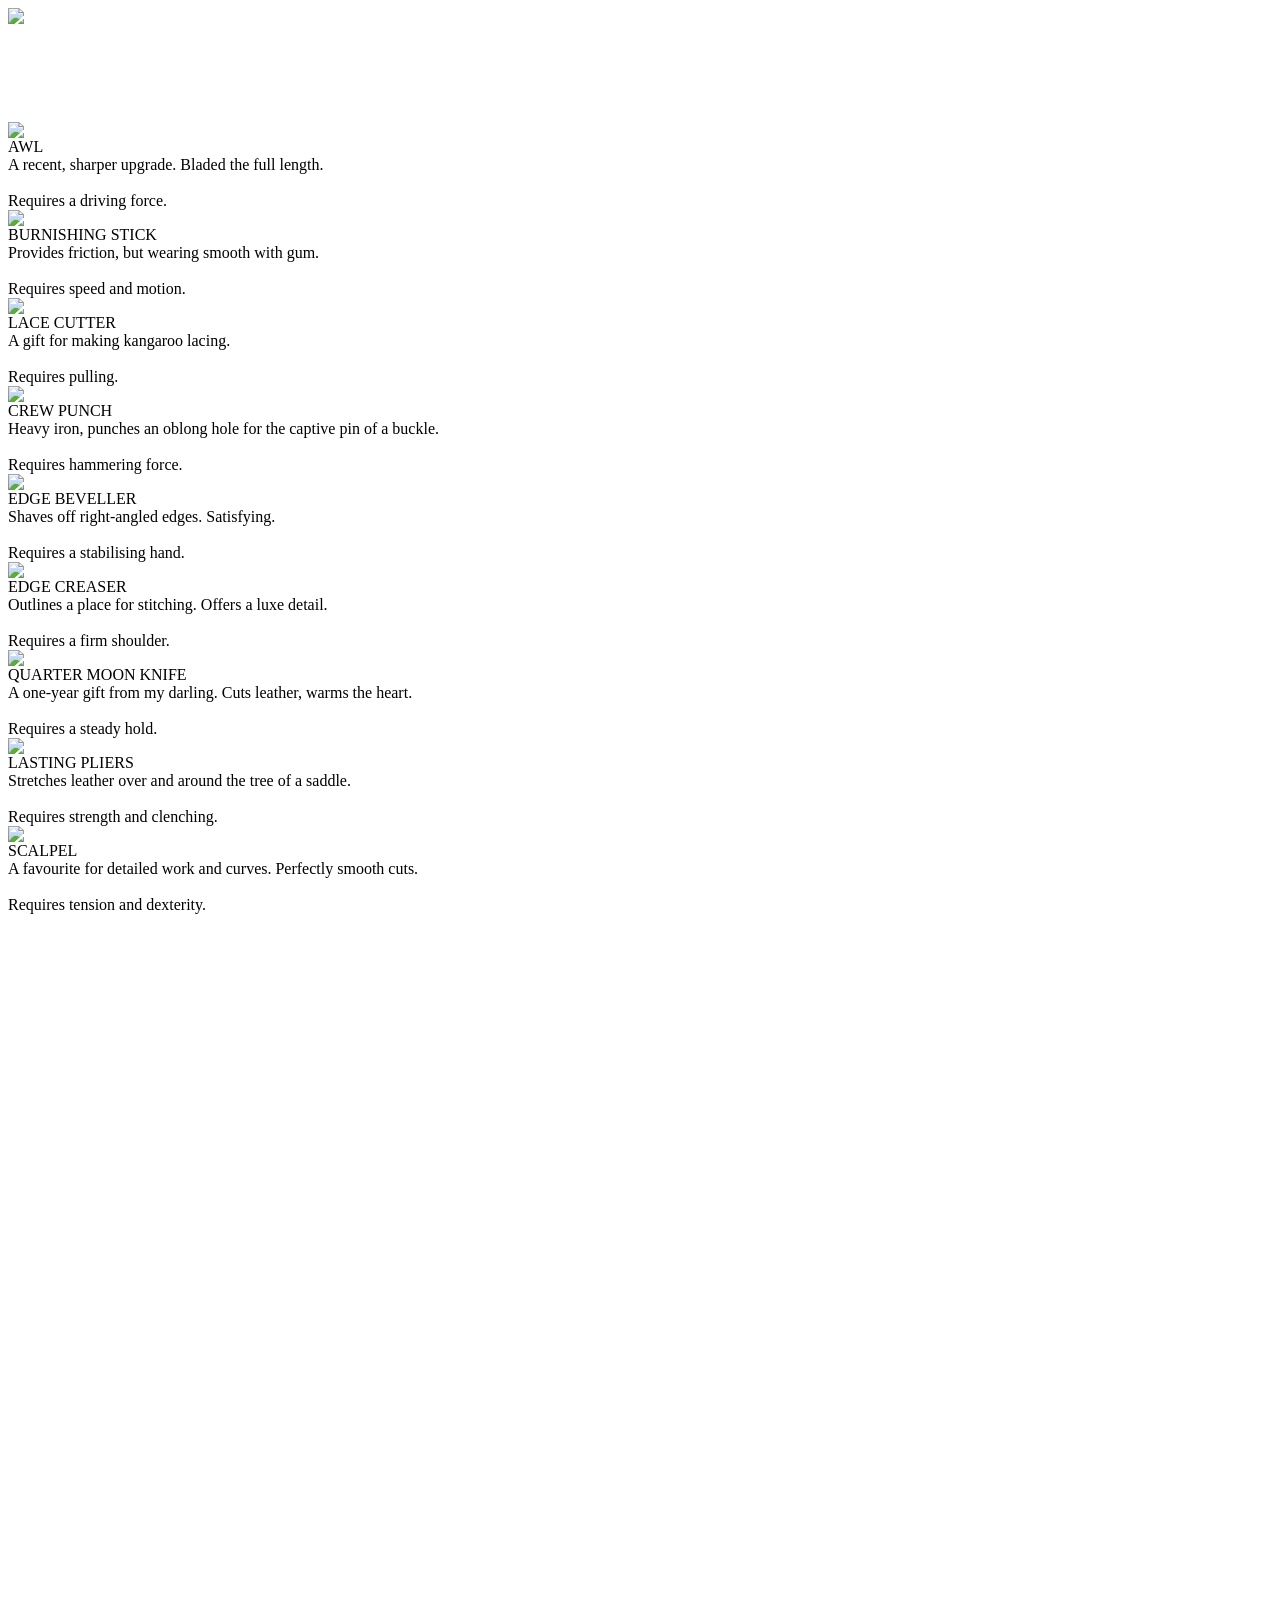
==== bodymaking.html @ 2d68b88a "Add initial bodymaking.html with layout and styles" ====
<!DOCTYPE html>
<html>
  <head>
    <meta charset="UTF-8">
    <meta name="viewport" content="width=device-width, initial-scale=1.0">
    <title>BodyMaking</title>
    <link href="/style-b.css" rel="stylesheet" type="text/css" media="all">
  <style>
  #FixedBG {
    z-index: -1;
    position: fixed;
    top: 0;
    left: 0;
    height: 100vh;
    width: 100%;
    background-image: url('/BodyMaking/wireBG.webp');
    background-size: cover;
    background-attachment: fixed;
    background-repeat: no-repeat;
    background-color: white;
  }
   img {
  max-width: 100%;
  display: block;
  }
  @media screen and (max-width: 900px) {
   #FixedBG {
    background-position: center top;
    background-attachment: scroll;
  }
  }
  
  </style>
  </head>
  <body style="font-family = Courier">
  <script src="/BodyMaking.js"></script>
  <div id="FixedBG">
  </div>
  <!--testing-->
  
  <div id="container" style="margin-bottom: 2.5%">
  <div id="navigation" style="color: white; text-align: center;">
  <img src="/UFiles/BrioBlue4.png" style="margin: auto;">
  <div id="container">
  <!--<button type="button" onclick="EZ()" style="font-size: inherit; font-family: inherit">Toggle Font</button><br>-->
  <h1><em>BODY-MAKING</em></h1>
  A leatherworking project.
  </div>
  </div>
  <div id="folio">
    <div id="column" class="bios" tabindex="-1">
      <img src="/BodyMaking/awl.webp" style="width: 100%;">
      <div class="centered">
      AWL<br>
      A recent, sharper upgrade. Bladed the full length.<br><br>
      Requires a driving force.
      </div>
    </div>
    
    <div id="column" class="bios" tabindex="-1">
      <img src="/BodyMaking/burnish.webp" onclick="Captions()">
      <div class="centered">
      BURNISHING STICK<br>
      Provides friction, but wearing smooth with gum.<br><br>
      Requires speed and motion.
      </div>
    </div>
  
    <div id="column" class="bios" tabindex="-1">
      <img src="/BodyMaking/cord.webp">
      <div class="centered">
      LACE CUTTER<br>
      A gift for making kangaroo lacing.<br><br>
      Requires pulling.
      </div>
    </div>
    
   <div id="column" class="bios" tabindex="-1">
      <img src="/BodyMaking/crewpunch.webp">
      <div class="centered">
      CREW PUNCH<br>
      Heavy iron, punches an oblong hole for the captive pin of a buckle.<br><br>
      Requires hammering force.
      </div>
    </div>
    
    <div id="column" class="bios" tabindex="-1">
      <img src="/BodyMaking/edgebevel.webp">
      <div class="centered">
      EDGE BEVELLER<br>
      Shaves off right-angled edges. Satisfying.<br><br>
      Requires a stabilising hand.
      </div>
    </div>
  
    <div id="column" class="bios" tabindex="-1">
      <img src="/BodyMaking/edgecrease.webp">
      <div class="centered">
      EDGE CREASER<br>
      Outlines a place for stitching. Offers a luxe detail.<br><br>
      Requires a firm shoulder.
      </div>
    </div>
    
    <div id="column" class="bios" tabindex="-1">
      <img src="/BodyMaking/quartermoon.webp">
      <div class="centered">
      QUARTER MOON KNIFE<br>
      A one-year gift from my darling. Cuts leather, warms the heart.<br><br>
      Requires a steady hold.
      </div>
    </div>
    
    <div id="column" class="bios" tabindex="-1">
      <img src="/BodyMaking/lastingpliers.webp">
      <div class="centered">
      LASTING PLIERS<br>
      Stretches leather over and around the tree of a saddle.<br><br>
      Requires strength and clenching.
      </div>
    </div>
  
    <div id="column" class="bios" tabindex="-1">
      <img src="/BodyMaking/scalpel.webp">
      <div class="centered">
      SCALPEL<br>
      A favourite for detailed work and curves. Perfectly smooth cuts.<br><br>
      Requires tension and dexterity.
      </div>
    </div>
    
    <div id ="container" style="position: relative; padding-top: 56%; margin-top: 2.5%; margin-left:2.4%; margin-right:2.5%; width: 95%;">
      <iframe style="position: absolute; top: 0; left: 0; width:100%; height:100%;" src="https://www.youtube-nocookie.com/embed/0UoJZkpWWR4?si=6vH4tA0BFYsLvDVn" title="YouTube video player" frameborder="0" allow="accelerometer; autoplay; clipboard-write; encrypted-media; gyroscope; picture-in-picture; web-share" referrerpolicy="strict-origin-when-cross-origin" allowfullscreen></iframe>
    </div> 
    
    <!--
    <div id="column" tabindex="-1">
      <img src="/BodyMaking/Ultra1.webp">
    </div>
    
    <div id="column" tabindex="-1">
      <img src="/BodyMaking/Ultra2.webp">
    </div>
    
    <div id="column" tabindex="-1">
      <img src="/BodyMaking/Ultra3.webp">
    </div>
    
    <div id="column" tabindex="-1">
      <img src="/BodyMaking/Ultra4.webp">
    </div>
    
    <div id="column" tabindex="-1">
      <img src="/BodyMaking/Ultra5.webp">
    </div>
    
    <div id="column" tabindex="-1">
      <img src="/BodyMaking/Ultra6.webp">
    </div>
    
    <div id="column" tabindex="-1">
      <img src="/BodyMaking/Ultra7.webp">
    </div>
    
    <div id="column" tabindex="-1">
      <img src="/BodyMaking/Ultra8.webp">
    </div>
    
    <div id="column" tabindex="-1">
      <img src="/BodyMaking/Ultra9.webp">
    </div>-->
    
  </div>
  
    
    
  </div>
  <br>
  
  
  </body>
</html>
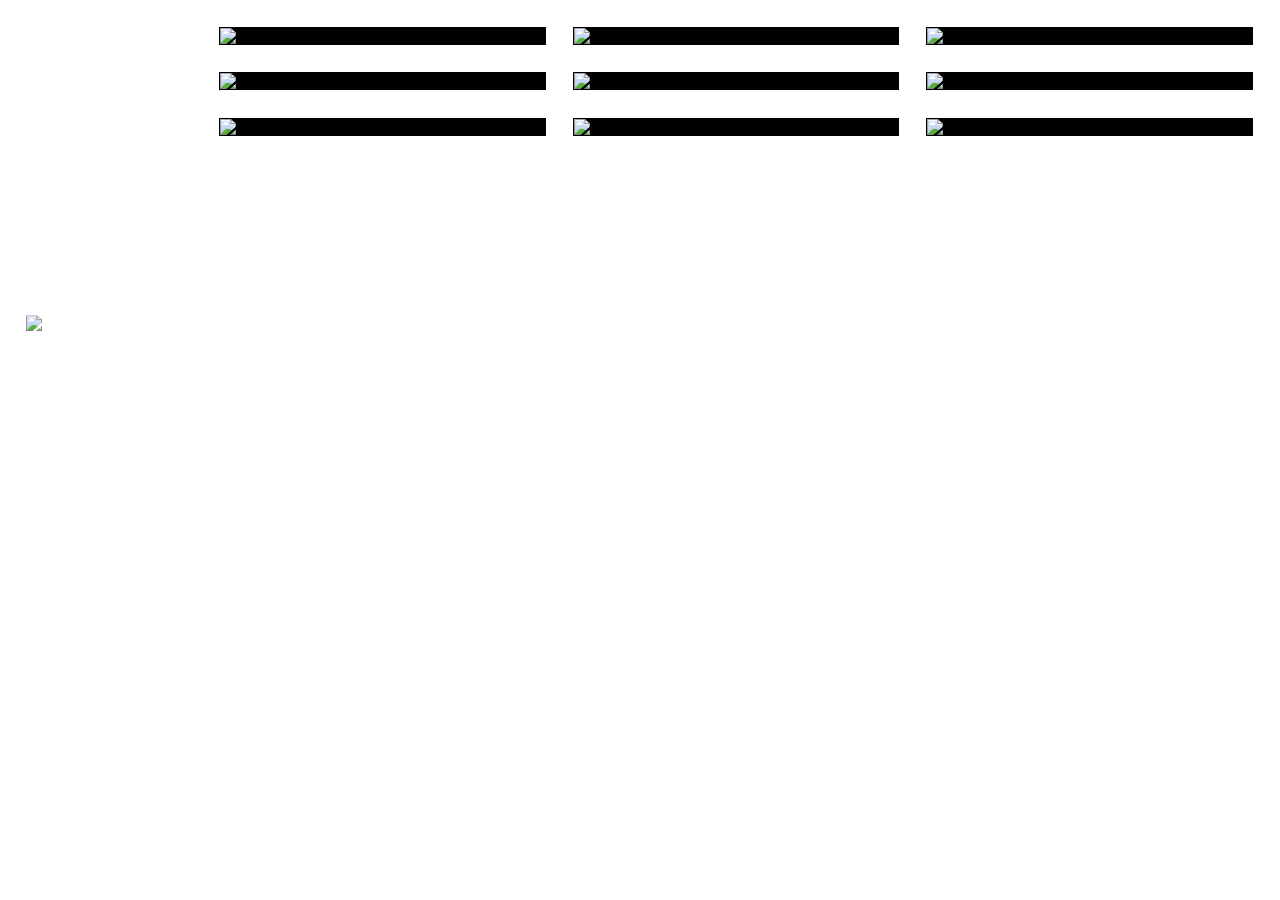
==== commit a754ef3c: "Update bodymaking.html" ====
--- a/bodymaking.html
+++ b/bodymaking.html
@@ -4,7 +4,7 @@
     <meta charset="UTF-8">
     <meta name="viewport" content="width=device-width, initial-scale=1.0">
     <title>BodyMaking</title>
-    <link href="/style-b.css" rel="stylesheet" type="text/css" media="all">
+    <link href="/style.css" rel="stylesheet" type="text/css" media="all">
   <style>
   #FixedBG {
     z-index: -1;
--- a/style.css
+++ b/style.css
@@ -0,0 +1,149 @@
+/* Style sheet for BrioSatellite. */
+
+a {
+  color: red;
+}
+
+a:hover {
+  color: blue;
+}
+
+h1 {
+  font-size: 24;
+  font-weight: normal;
+}
+
+body {
+  color: black;
+  font-family: Courier;
+  font-size: 14px;
+  text-align: left;
+  line-height: 1.5;
+  letter-spacing: 0.5px;
+  width: 100%;
+  max-width: 1600px;
+  margin-left: auto;
+  margin-right: auto;
+  margin-top: 0;
+}
+body img {
+  display: block;
+}
+
+button {
+  font-family: arial;
+  background-color: cyan;
+  border-radius: 4px;
+  border: 2px solid black;
+}
+
+button:hover {
+  background-color: white;
+  color: red;
+  cursor: pointer;
+}
+
+#navigation {
+  float: left;
+  box-sizing: border-box;
+  width: 13%;
+  margin-left: 2%;
+  position: sticky;
+  top: 45%;
+  transform: translate(0, -50%);
+}
+
+#container {
+  float: left;
+  width: 100%;
+}
+
+#folio {
+  float: left;
+  width: 85%;
+}
+
+#column {
+  box-sizing: border-box;
+  background-color: black;
+  font-size: 14px;
+  text-align: center;
+  color: transparent;
+  float: left;
+  margin-left: 2.5%;
+  margin-top: 2.5%;
+  width: 30%;
+  position: relative;
+}
+
+#column img {
+  border: 1px solid black;
+  box-sizing: border-box;
+}
+
+#column:hover, #column:focus {
+  color: white;
+  transition: .5s ease;
+}
+
+.bios:hover img {
+  opacity: 0.5;
+  transition: .5s ease;
+  background-color: #000000;
+}
+
+.bios:focus img {
+  opacity: 0.5;
+  transition: .5s ease;
+  background-color: #000000;
+}
+
+#caption {
+  border: 1px solid black;
+  background-color: white;
+  padding: 1%;
+  margin-top: 2%;
+}
+
+.centered {
+  position: absolute;
+  top: 50%;
+  left: 50%;
+  transform: translate(-50%, -50%);
+  width: 60%;
+}
+
+@media screen and (max-width: 900px) {
+  
+  #body {
+    font-family: arial;
+  }
+  
+  #folio {
+    width: 100%;
+  }
+  
+  #column {
+    width: 44%;
+    margin-left: 4%;
+    margin-top: 4%;
+  }
+  
+  #navigation {
+    width: 92%;
+    margin-top: 0;
+    position: static;
+    padding: 0;
+    margin-left: 4%;
+    margin-right: 4%;
+  }
+  
+  #FixedBG {
+    background-position: center top;
+  }
+
+.centered {
+  width: 96%;
+}
+  
+  
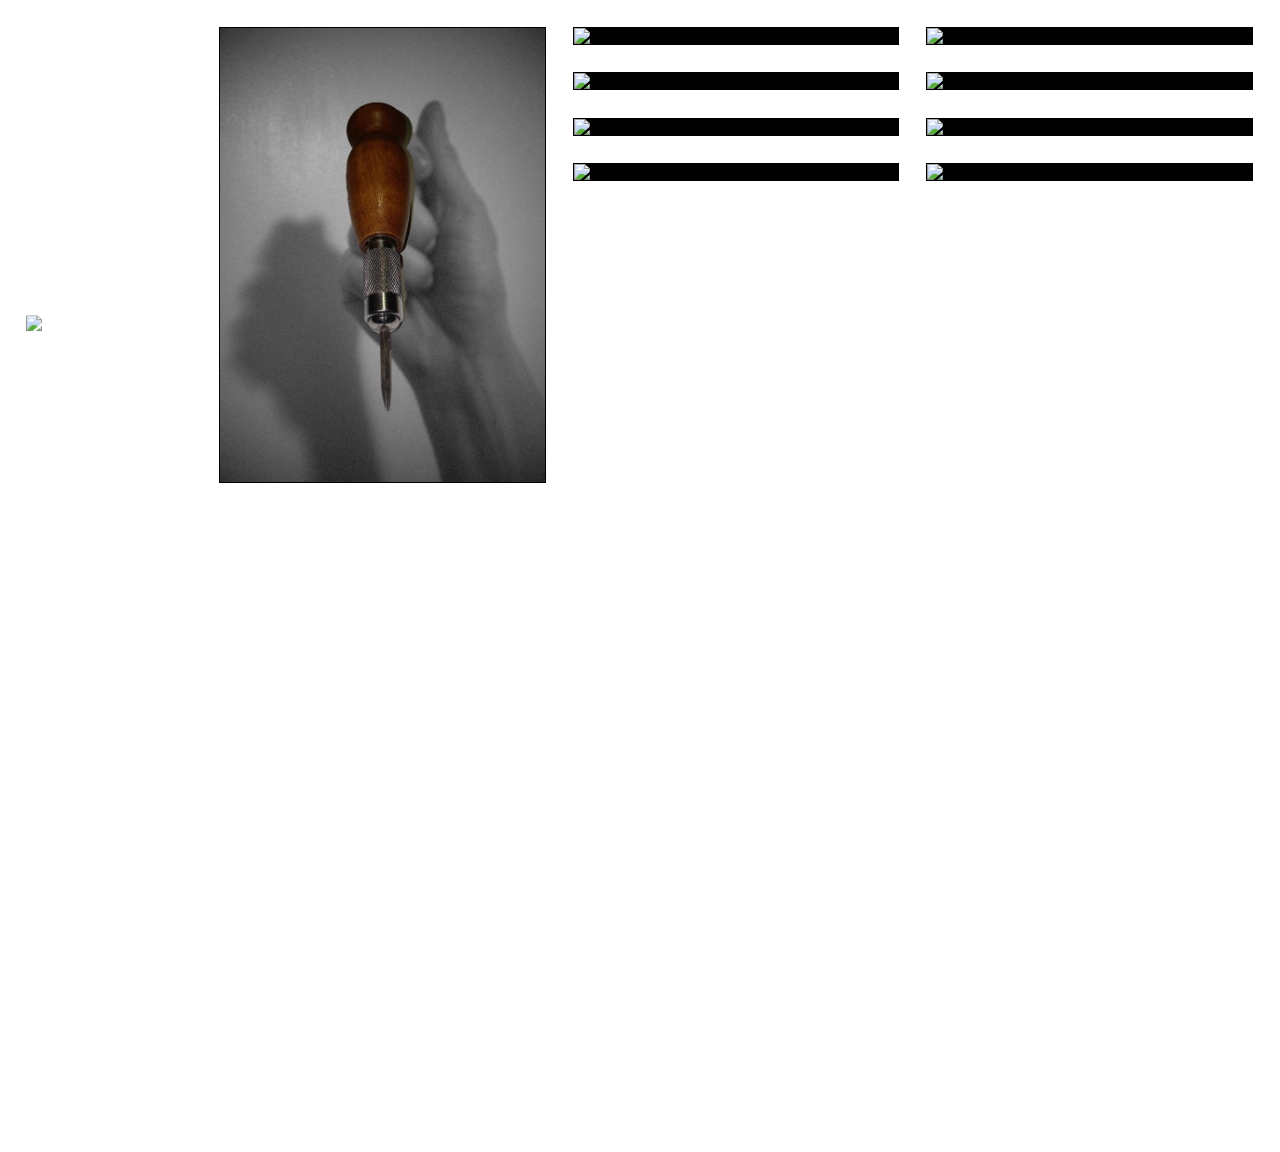
==== commit a850c916: "Update bodymaking.html" ====
--- a/bodymaking.html
+++ b/bodymaking.html
@@ -49,7 +49,7 @@
   </div>
   <div id="folio">
     <div id="column" class="bios" tabindex="-1">
-      <img src="/BodyMaking/awl.webp" style="width: 100%;">
+      <img src="/assets/awl.webp" style="width: 100%;">
       <div class="centered">
       AWL<br>
       A recent, sharper upgrade. Bladed the full length.<br><br>
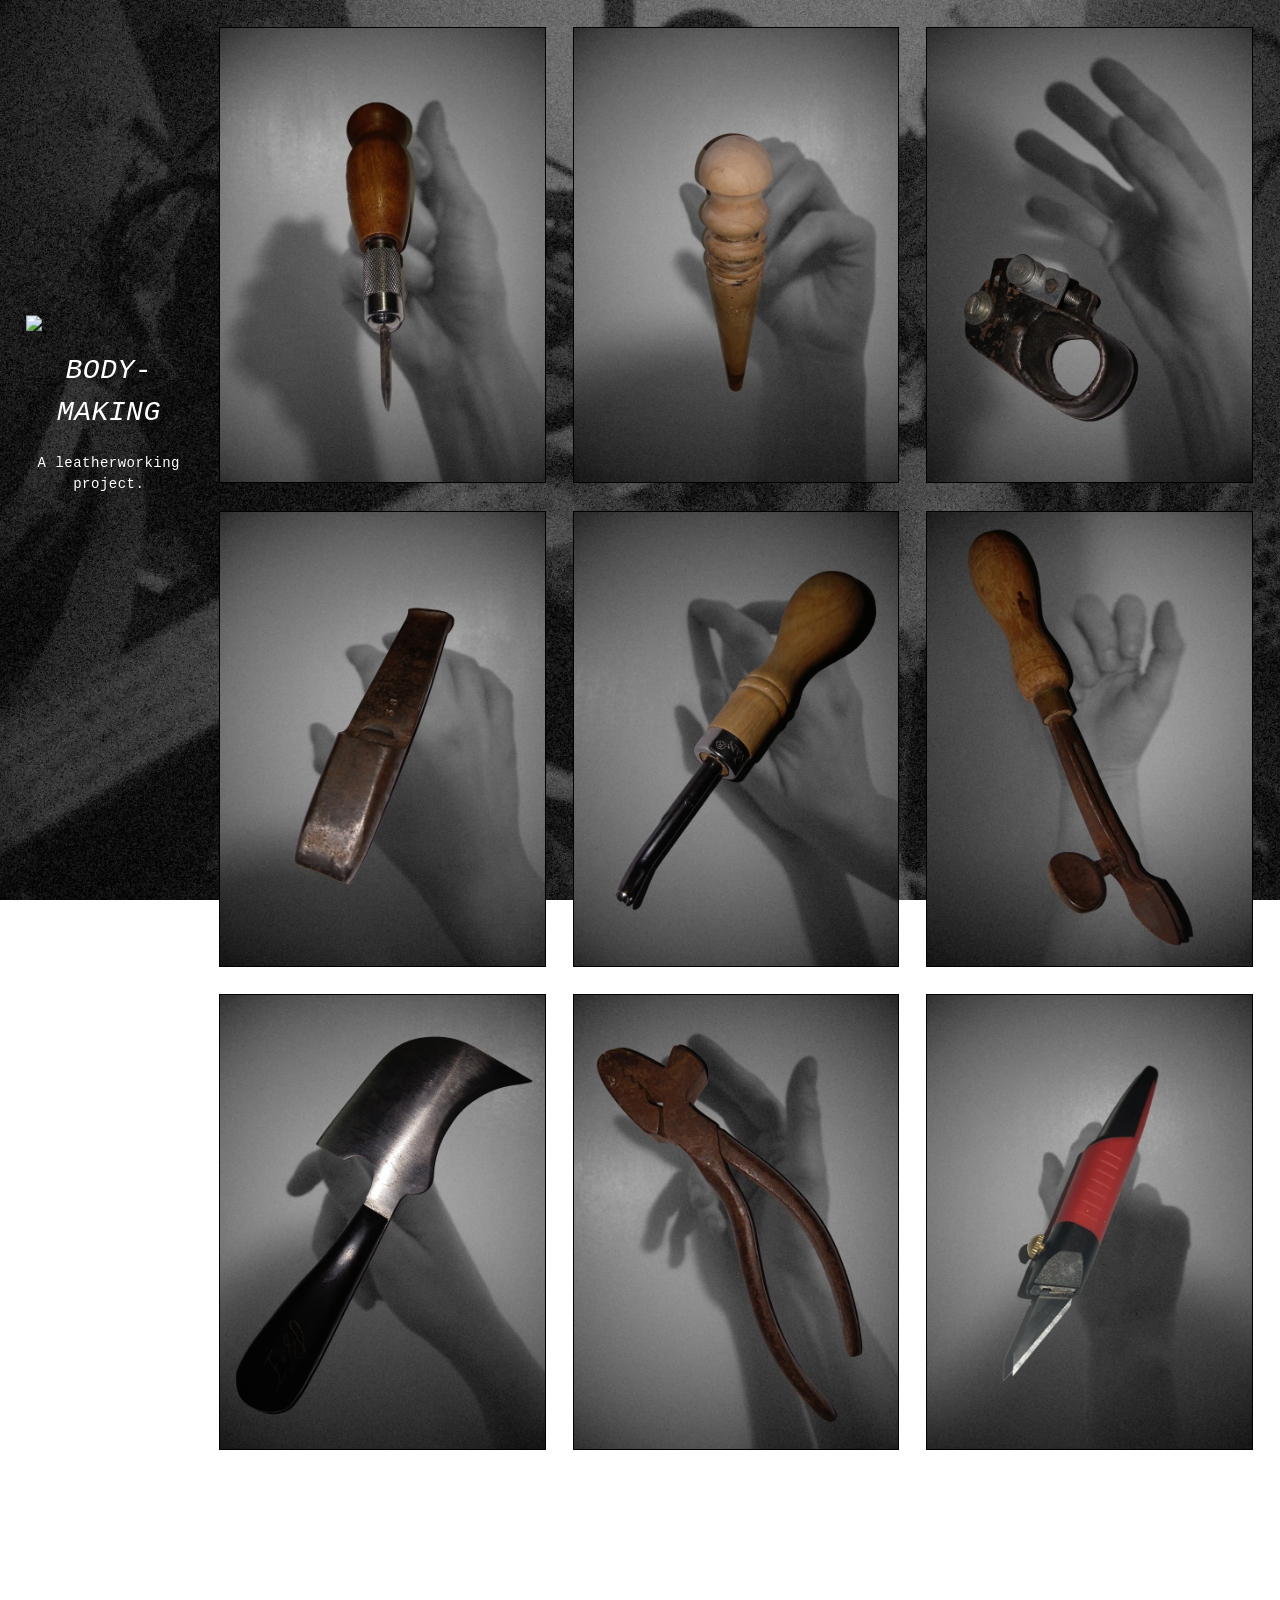
==== commit e50336a7: "Update bodymaking.html" ====
--- a/bodymaking.html
+++ b/bodymaking.html
@@ -13,7 +13,7 @@
     left: 0;
     height: 100vh;
     width: 100%;
-    background-image: url('/BodyMaking/wireBG.webp');
+    background-image: url('assets/bodymaking/wireBG.webp');
     background-size: cover;
     background-attachment: fixed;
     background-repeat: no-repeat;
@@ -40,7 +40,7 @@
   
   <div id="container" style="margin-bottom: 2.5%">
   <div id="navigation" style="color: white; text-align: center;">
-  <img src="/UFiles/BrioBlue4.png" style="margin: auto;">
+  <img src="/assets/BrioBlue4.png" style="margin: auto;">
   <div id="container">
   <!--<button type="button" onclick="EZ()" style="font-size: inherit; font-family: inherit">Toggle Font</button><br>-->
   <h1><em>BODY-MAKING</em></h1>
@@ -49,7 +49,7 @@
   </div>
   <div id="folio">
     <div id="column" class="bios" tabindex="-1">
-      <img src="/assets/awl.webp" style="width: 100%;">
+      <img src="assets/bodymaking/awl.webp" style="width: 100%;">
       <div class="centered">
       AWL<br>
       A recent, sharper upgrade. Bladed the full length.<br><br>
@@ -58,7 +58,7 @@
     </div>
     
     <div id="column" class="bios" tabindex="-1">
-      <img src="/BodyMaking/burnish.webp" onclick="Captions()">
+      <img src="assets/bodymaking/burnish.webp" onclick="Captions()">
       <div class="centered">
       BURNISHING STICK<br>
       Provides friction, but wearing smooth with gum.<br><br>
@@ -67,7 +67,7 @@
     </div>
   
     <div id="column" class="bios" tabindex="-1">
-      <img src="/BodyMaking/cord.webp">
+      <img src="assets/bodymaking/cord.webp">
       <div class="centered">
       LACE CUTTER<br>
       A gift for making kangaroo lacing.<br><br>
@@ -76,7 +76,7 @@
     </div>
     
    <div id="column" class="bios" tabindex="-1">
-      <img src="/BodyMaking/crewpunch.webp">
+      <img src="assets/bodymaking/crewpunch.webp">
       <div class="centered">
       CREW PUNCH<br>
       Heavy iron, punches an oblong hole for the captive pin of a buckle.<br><br>
@@ -85,7 +85,7 @@
     </div>
     
     <div id="column" class="bios" tabindex="-1">
-      <img src="/BodyMaking/edgebevel.webp">
+      <img src="assets/bodymaking/edgebevel.webp">
       <div class="centered">
       EDGE BEVELLER<br>
       Shaves off right-angled edges. Satisfying.<br><br>
@@ -94,7 +94,7 @@
     </div>
   
     <div id="column" class="bios" tabindex="-1">
-      <img src="/BodyMaking/edgecrease.webp">
+      <img src="assets/bodymaking/edgecrease.webp">
       <div class="centered">
       EDGE CREASER<br>
       Outlines a place for stitching. Offers a luxe detail.<br><br>
@@ -103,7 +103,7 @@
     </div>
     
     <div id="column" class="bios" tabindex="-1">
-      <img src="/BodyMaking/quartermoon.webp">
+      <img src="assets/bodymaking/quartermoon.webp">
       <div class="centered">
       QUARTER MOON KNIFE<br>
       A one-year gift from my darling. Cuts leather, warms the heart.<br><br>
@@ -112,7 +112,7 @@
     </div>
     
     <div id="column" class="bios" tabindex="-1">
-      <img src="/BodyMaking/lastingpliers.webp">
+      <img src="assets/bodymaking/lastingpliers.webp">
       <div class="centered">
       LASTING PLIERS<br>
       Stretches leather over and around the tree of a saddle.<br><br>
@@ -121,7 +121,7 @@
     </div>
   
     <div id="column" class="bios" tabindex="-1">
-      <img src="/BodyMaking/scalpel.webp">
+      <img src="assets/bodymaking/scalpel.webp">
       <div class="centered">
       SCALPEL<br>
       A favourite for detailed work and curves. Perfectly smooth cuts.<br><br>
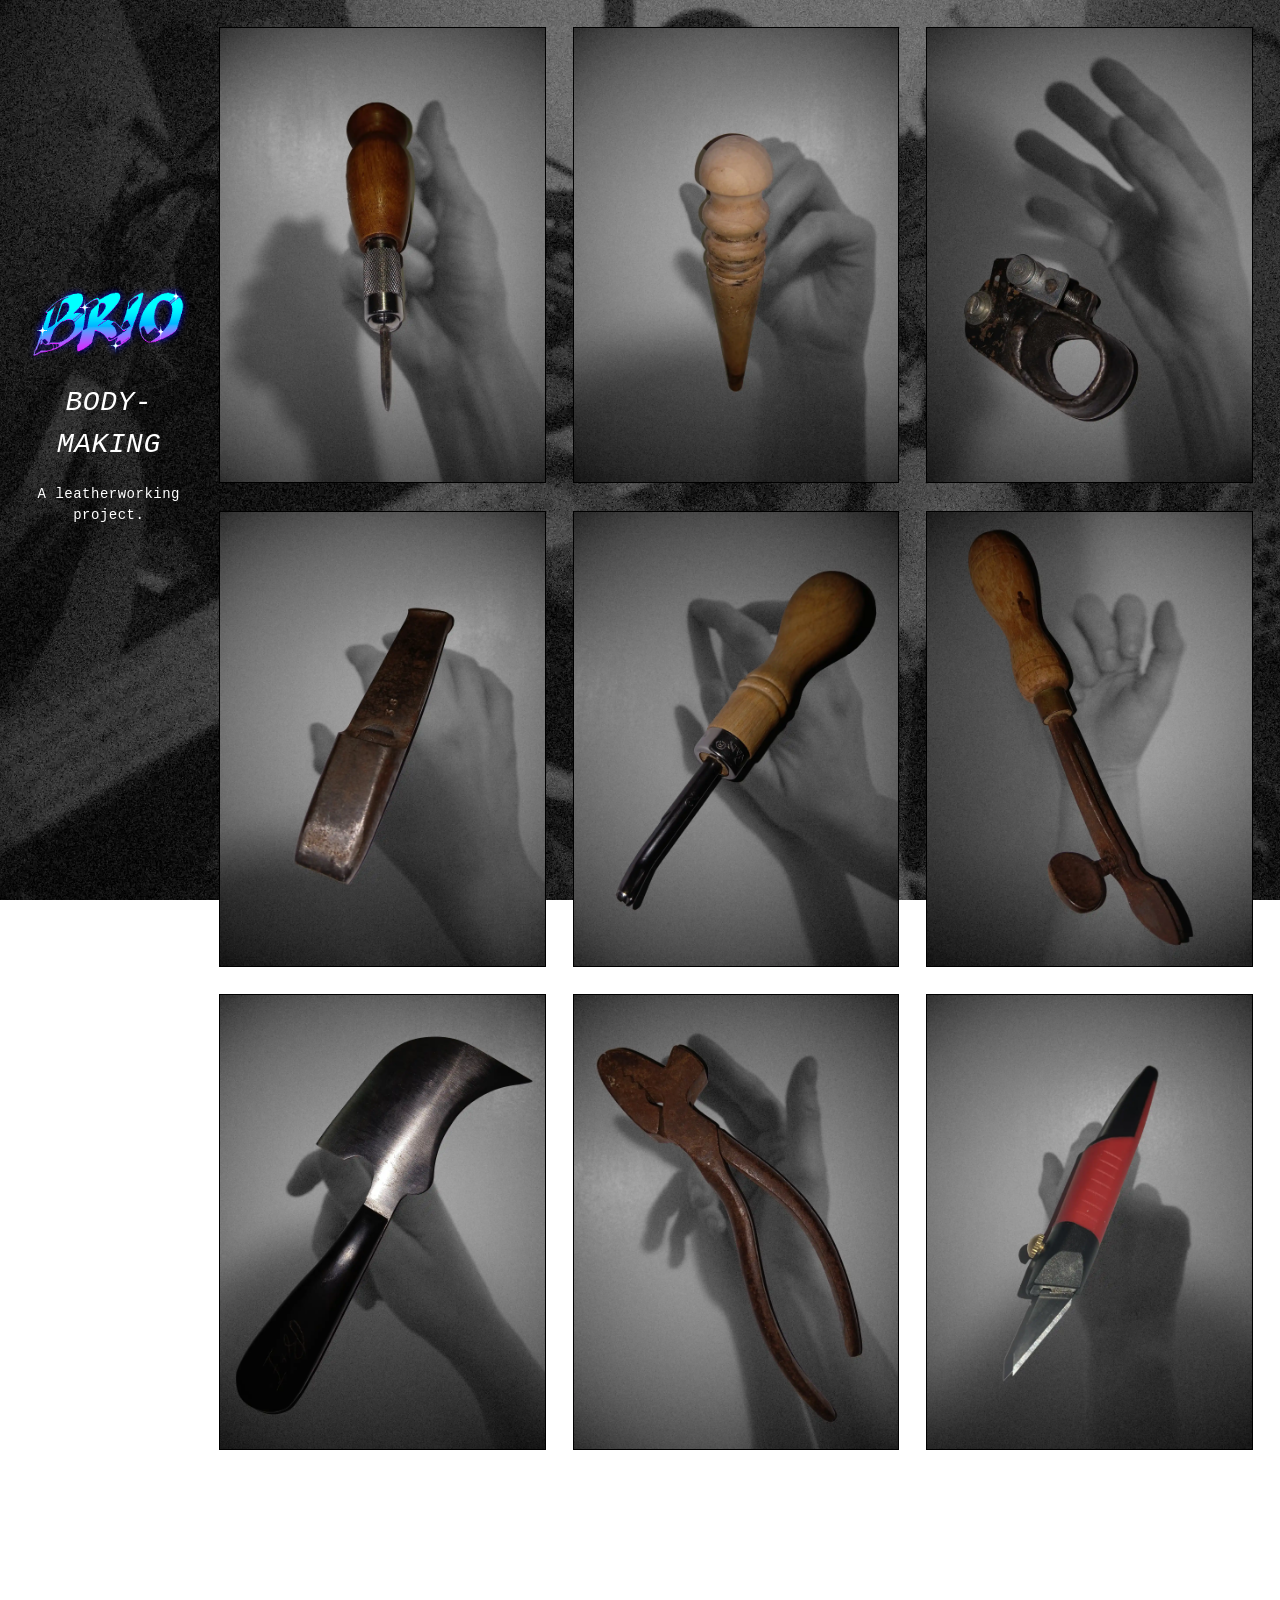
==== commit 5d58b69d: "Update bodymaking.html" ====
--- a/bodymaking.html
+++ b/bodymaking.html
@@ -40,7 +40,7 @@
   
   <div id="container" style="margin-bottom: 2.5%">
   <div id="navigation" style="color: white; text-align: center;">
-  <img src="/assets/BrioBlue4.png" style="margin: auto;">
+  <img src="assets/BrioBlue4.png" style="margin: auto;">
   <div id="container">
   <!--<button type="button" onclick="EZ()" style="font-size: inherit; font-family: inherit">Toggle Font</button><br>-->
   <h1><em>BODY-MAKING</em></h1>
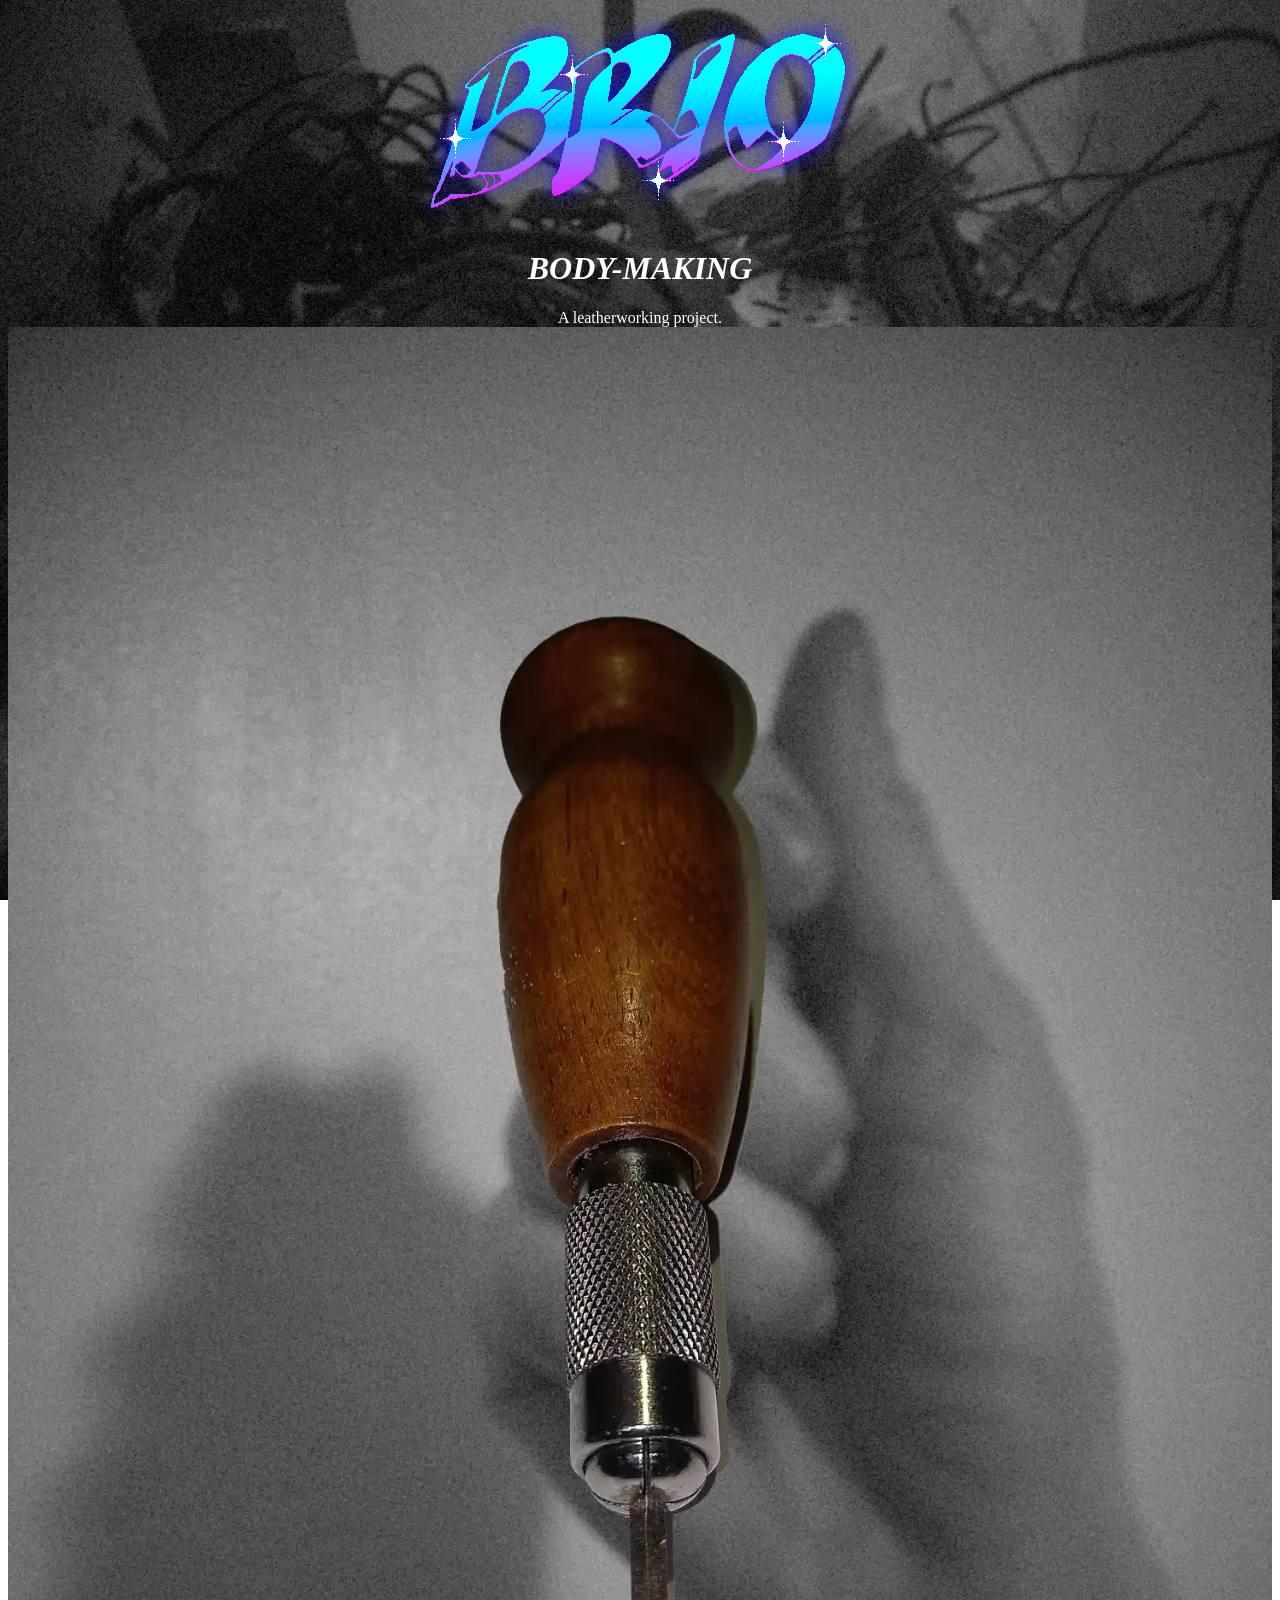
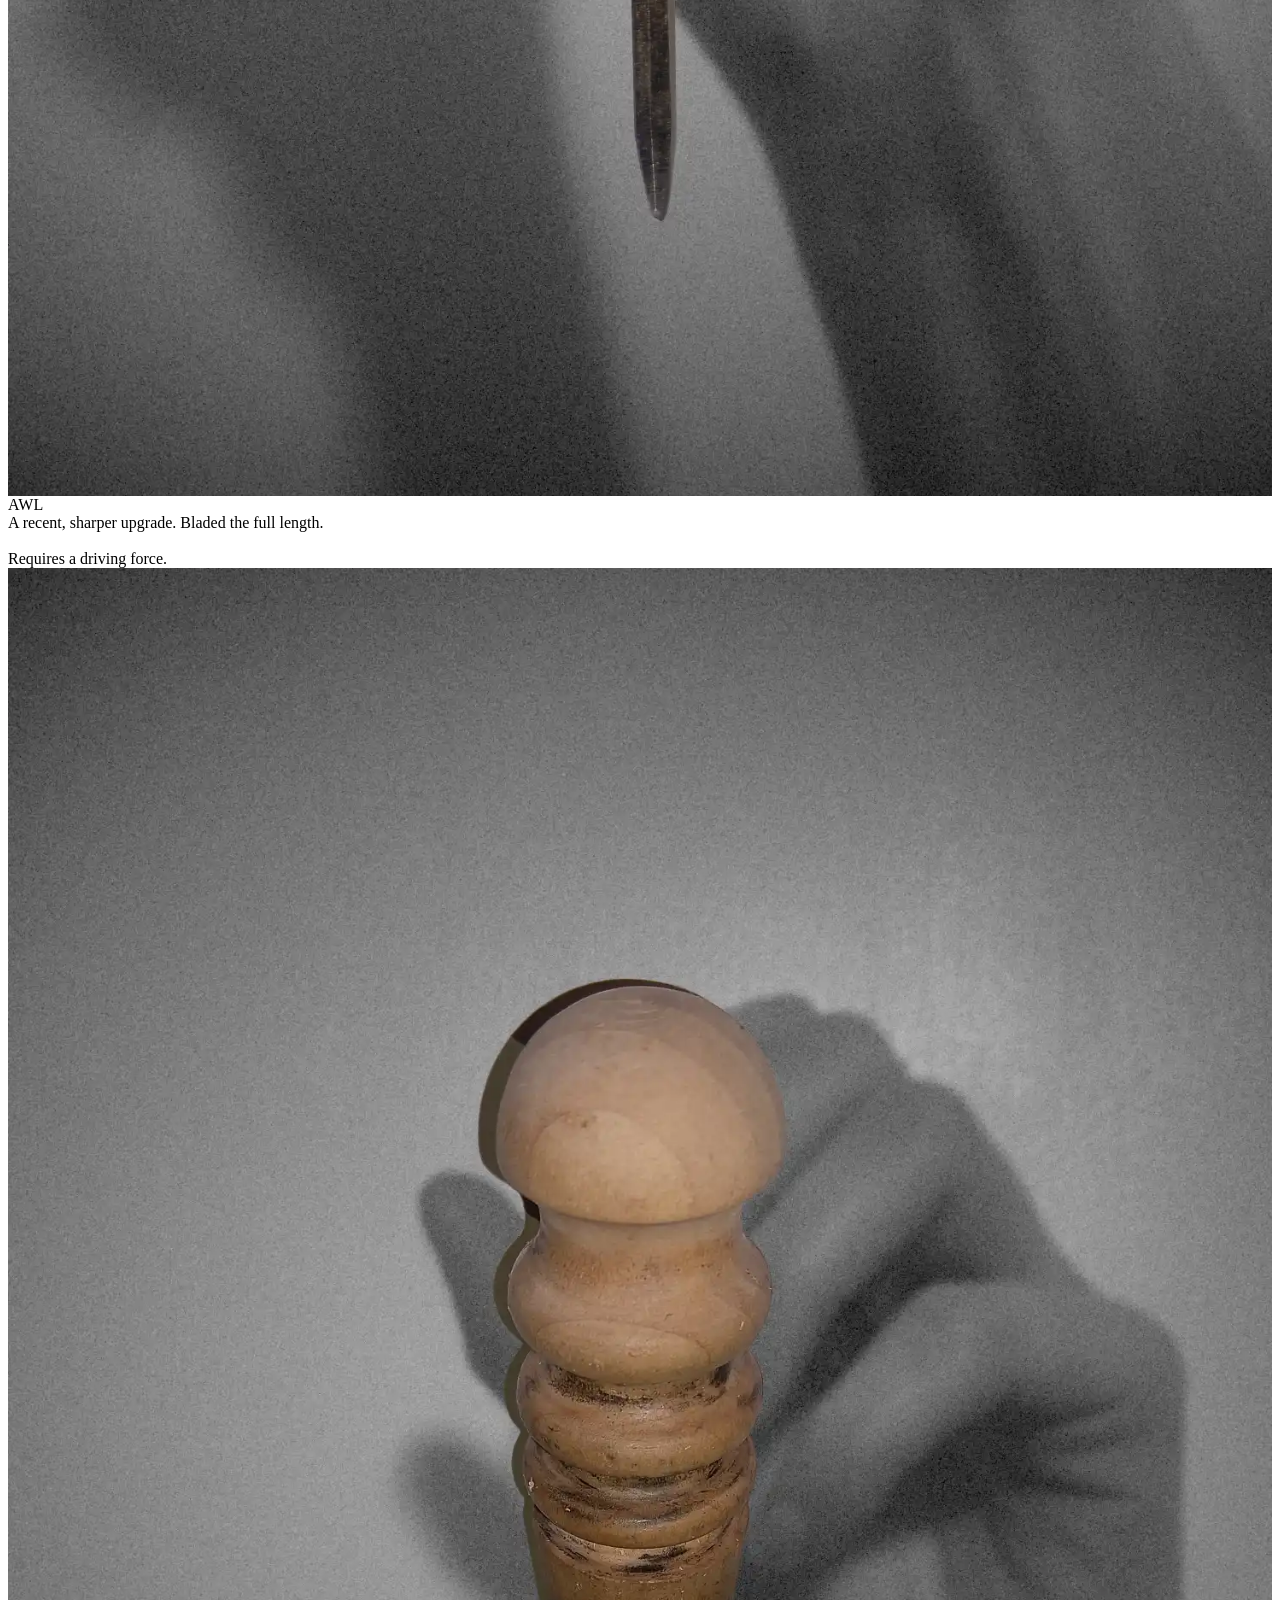
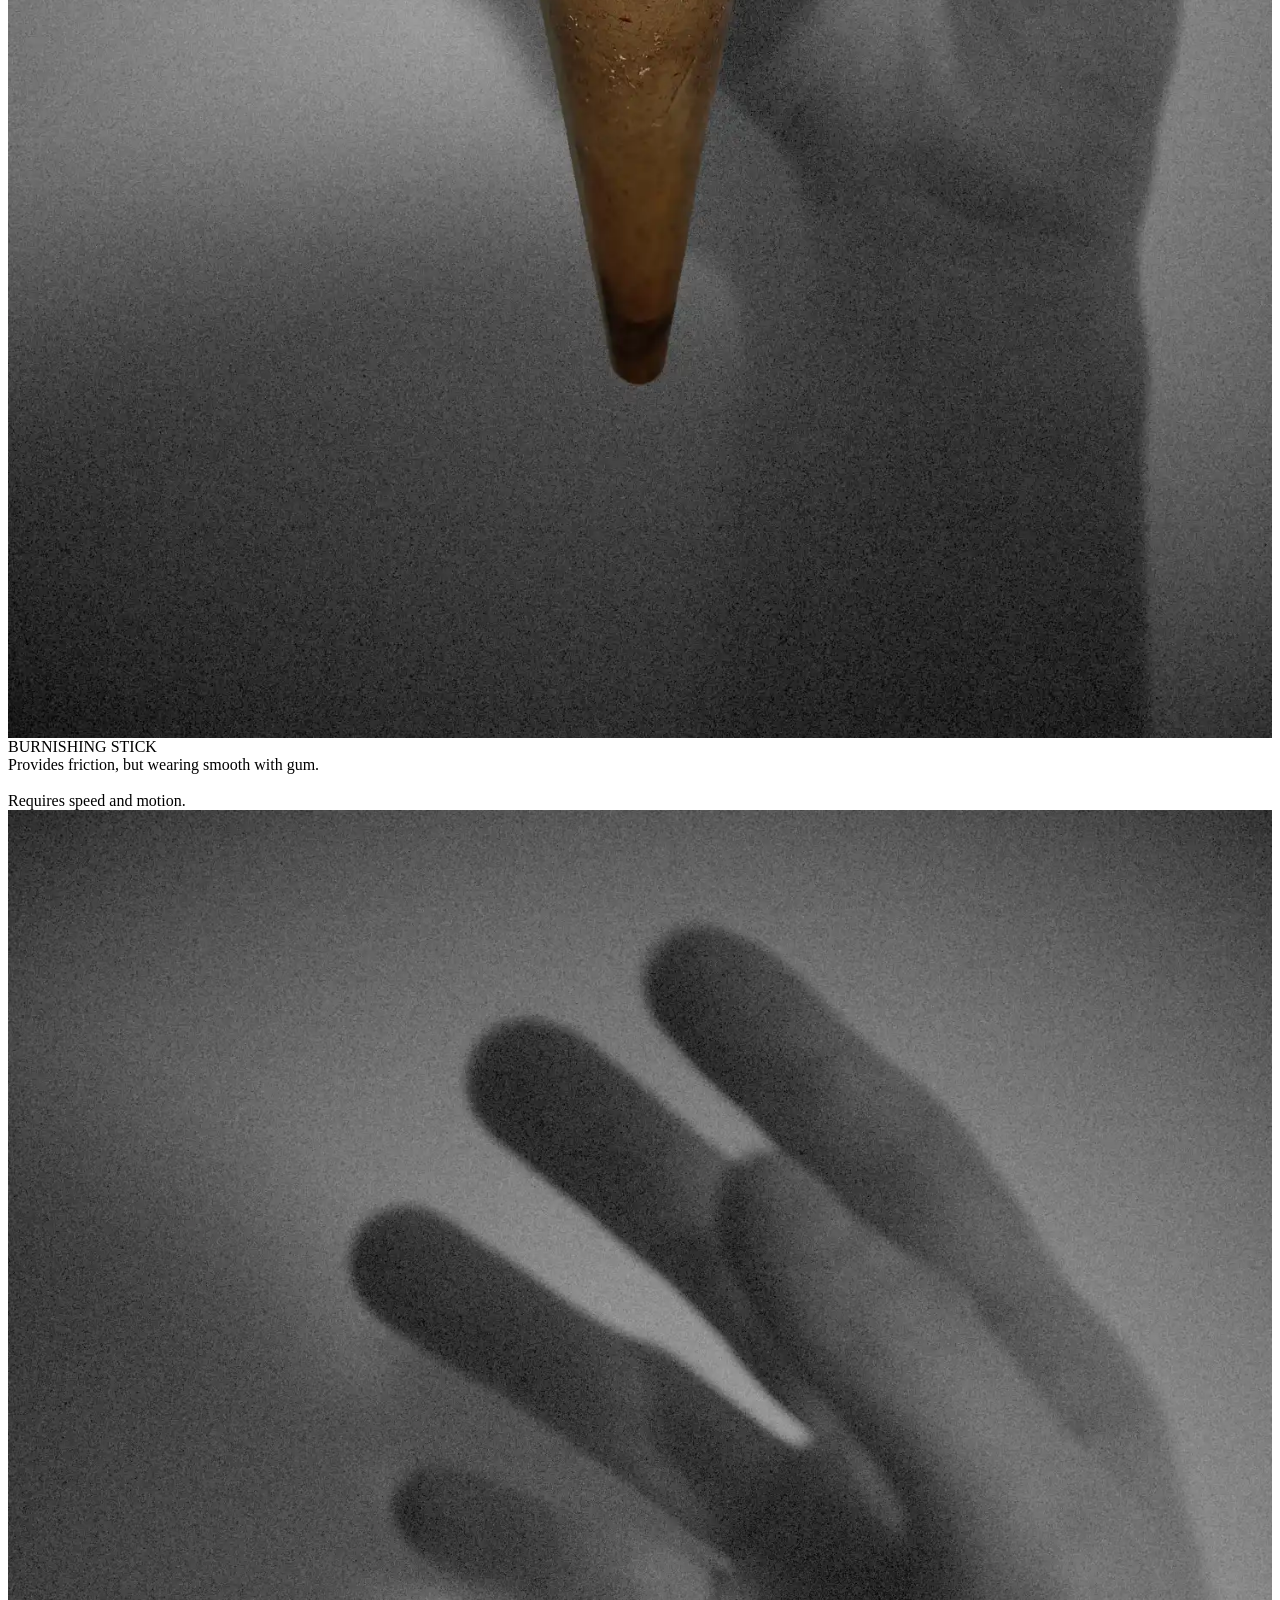
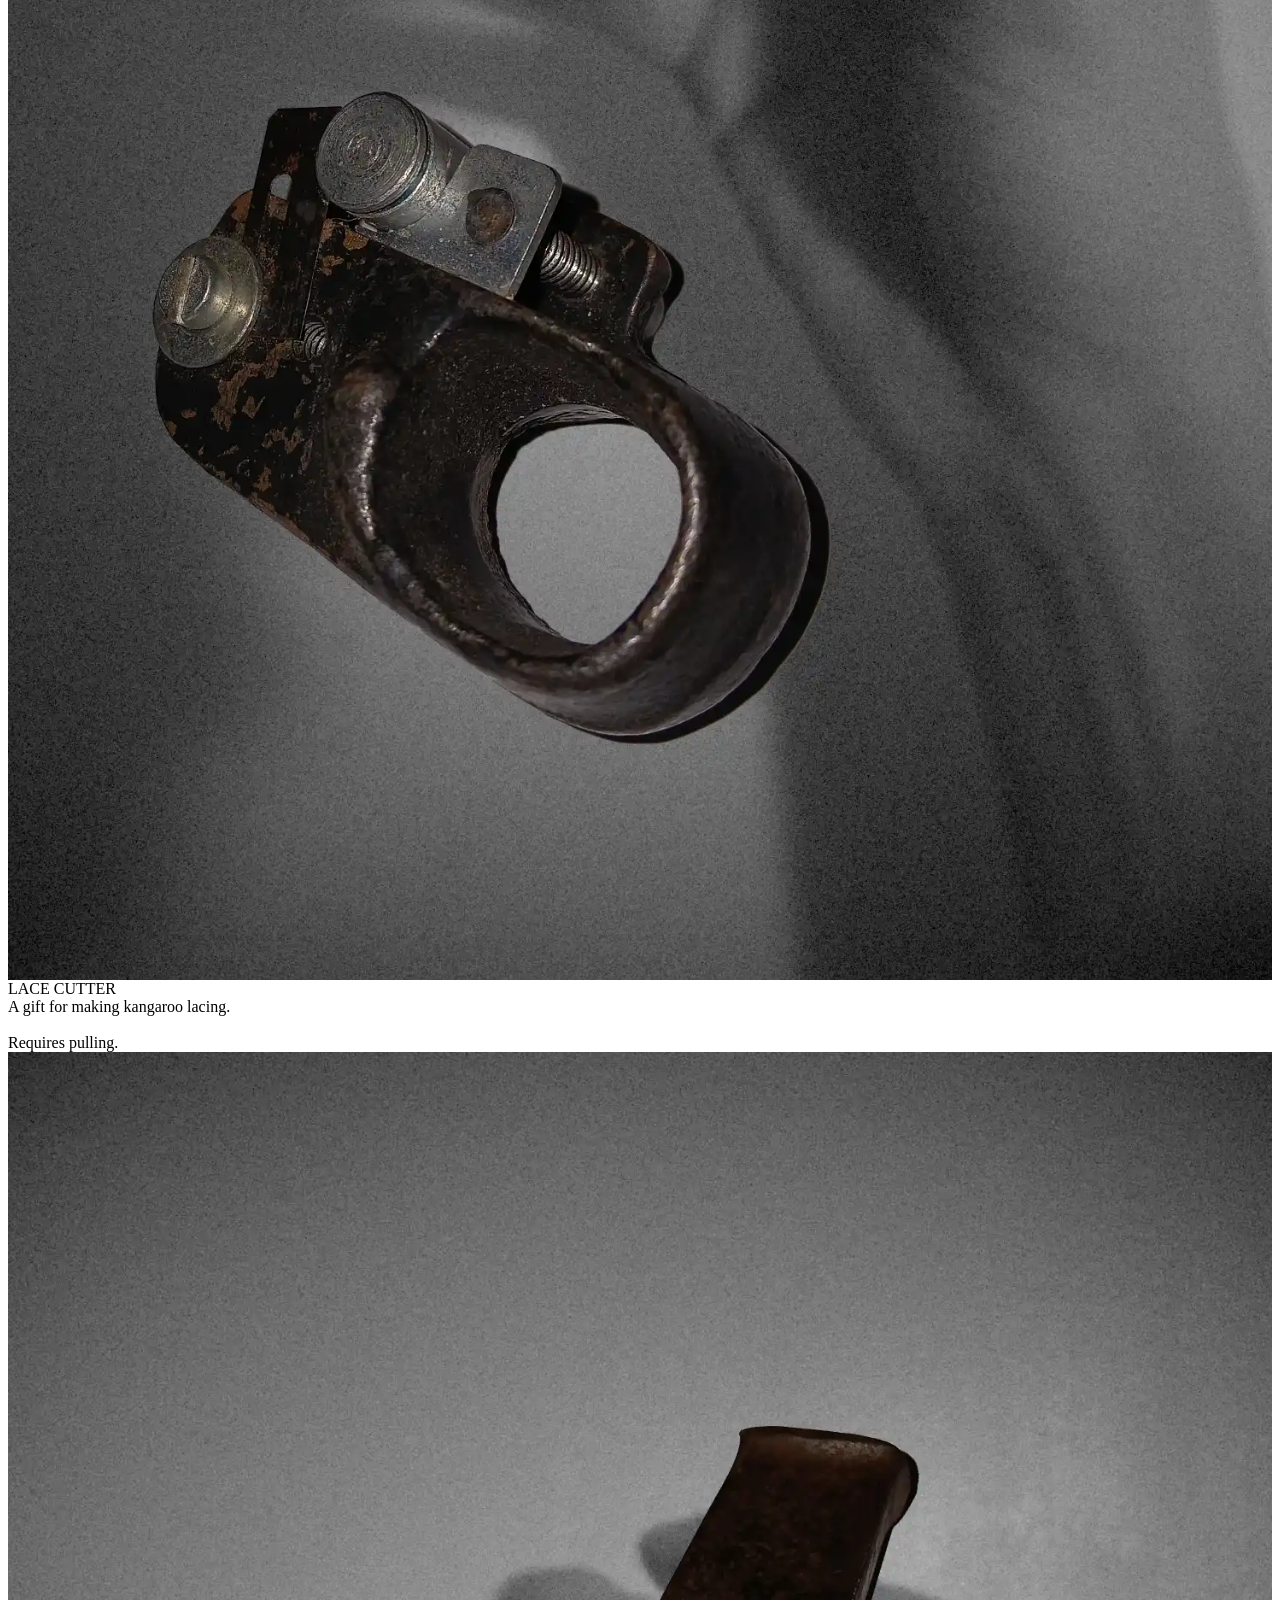
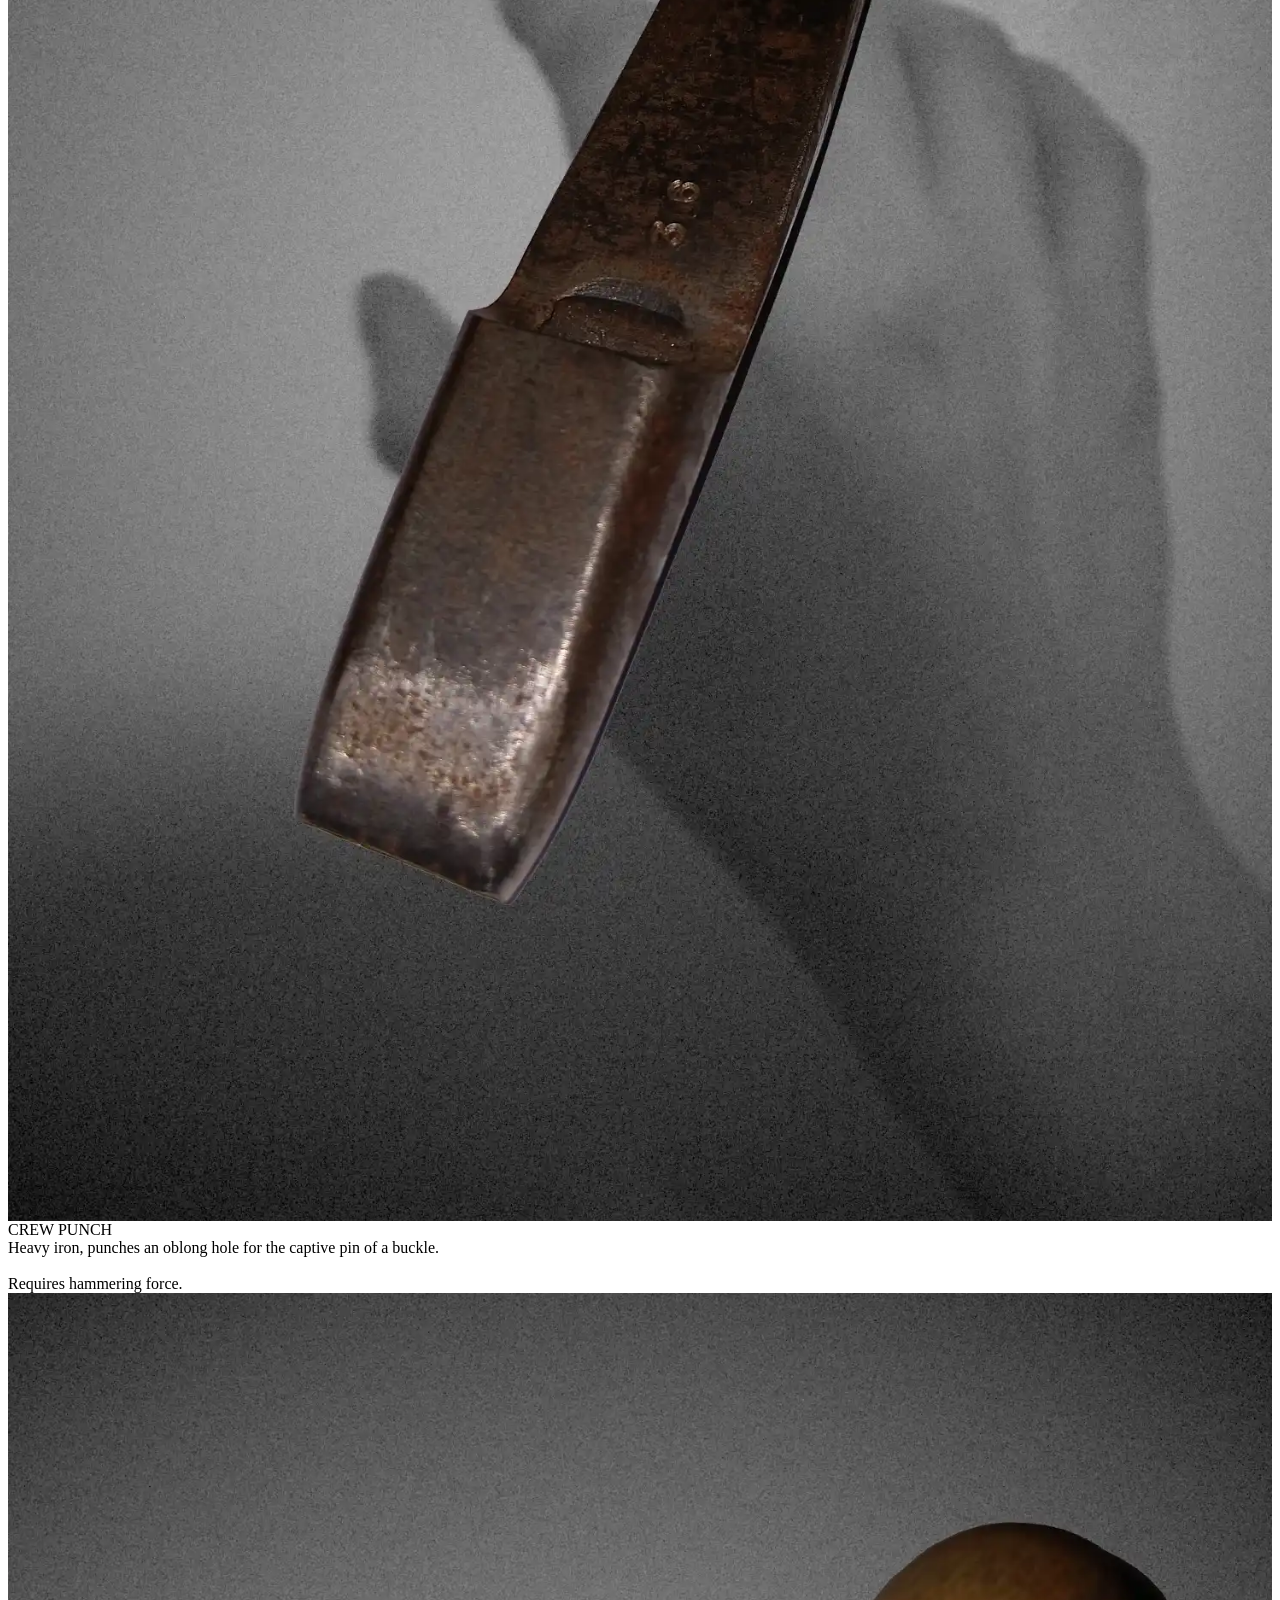
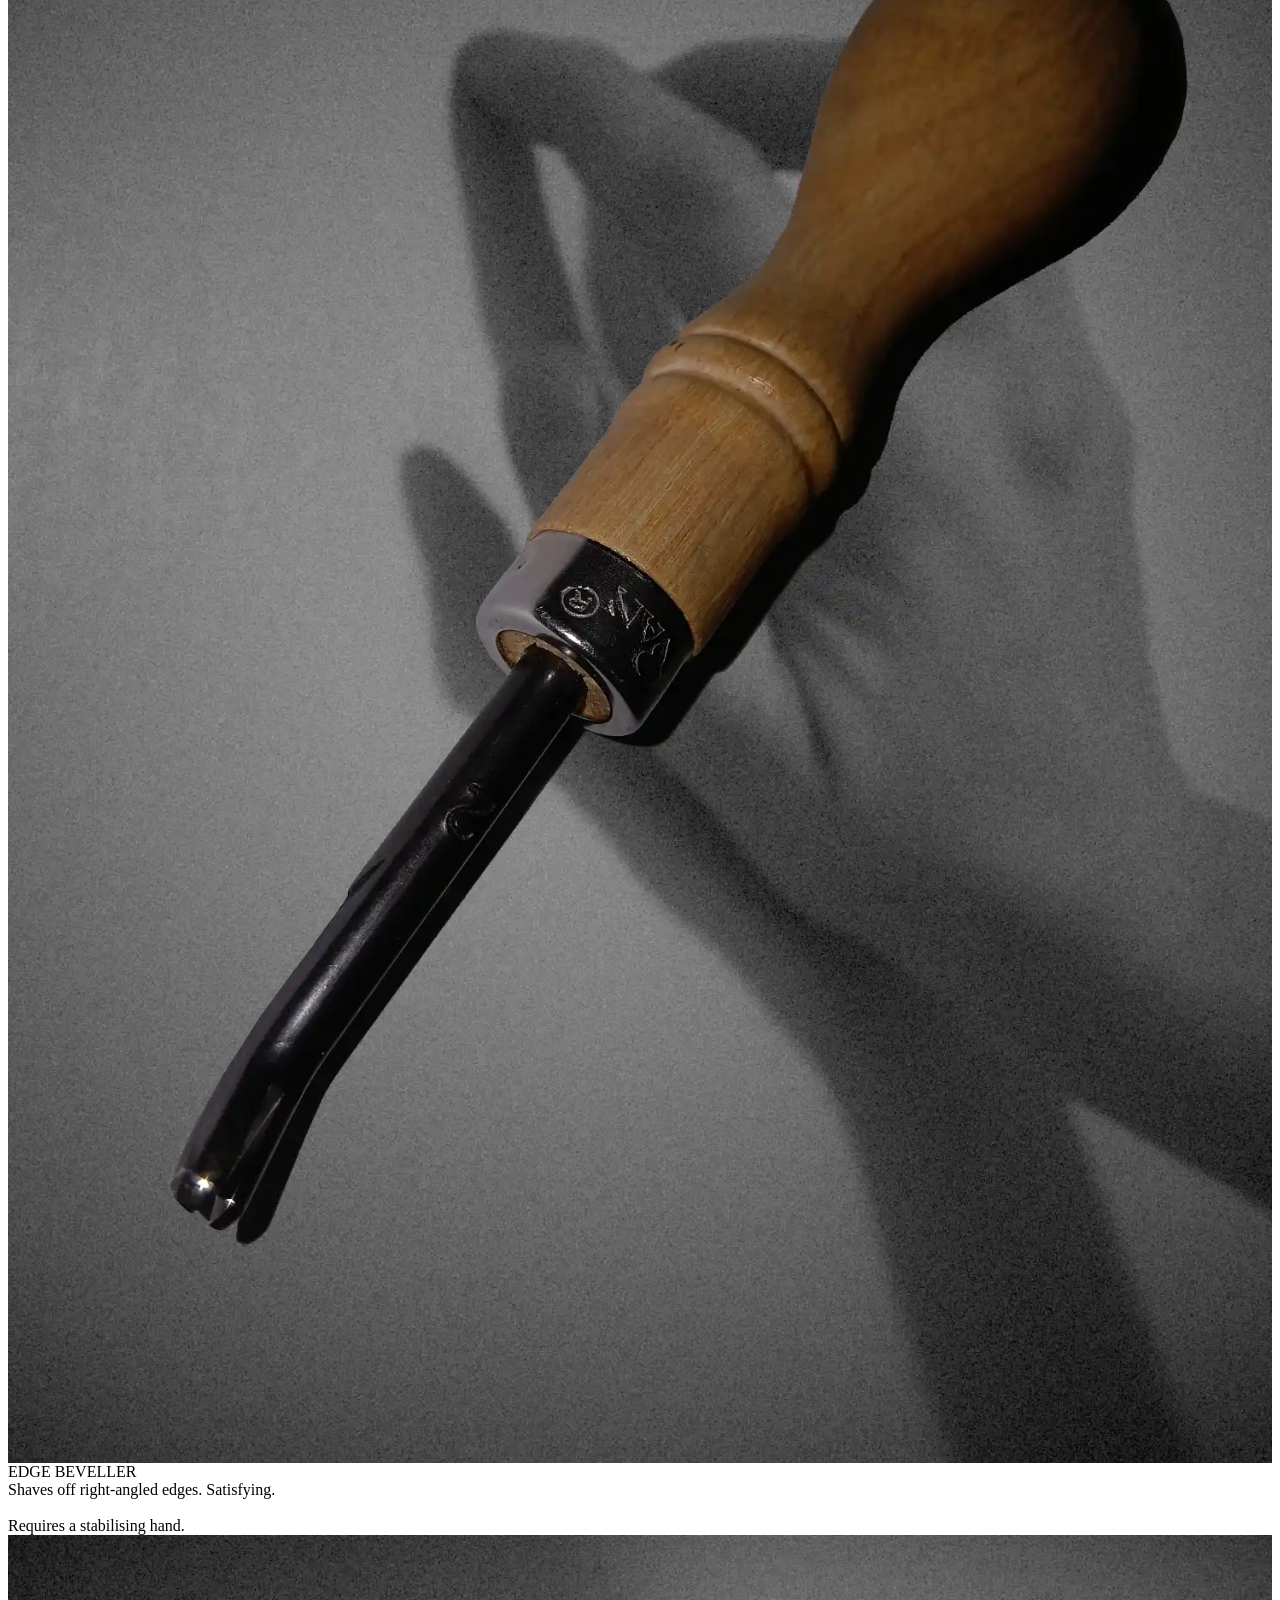
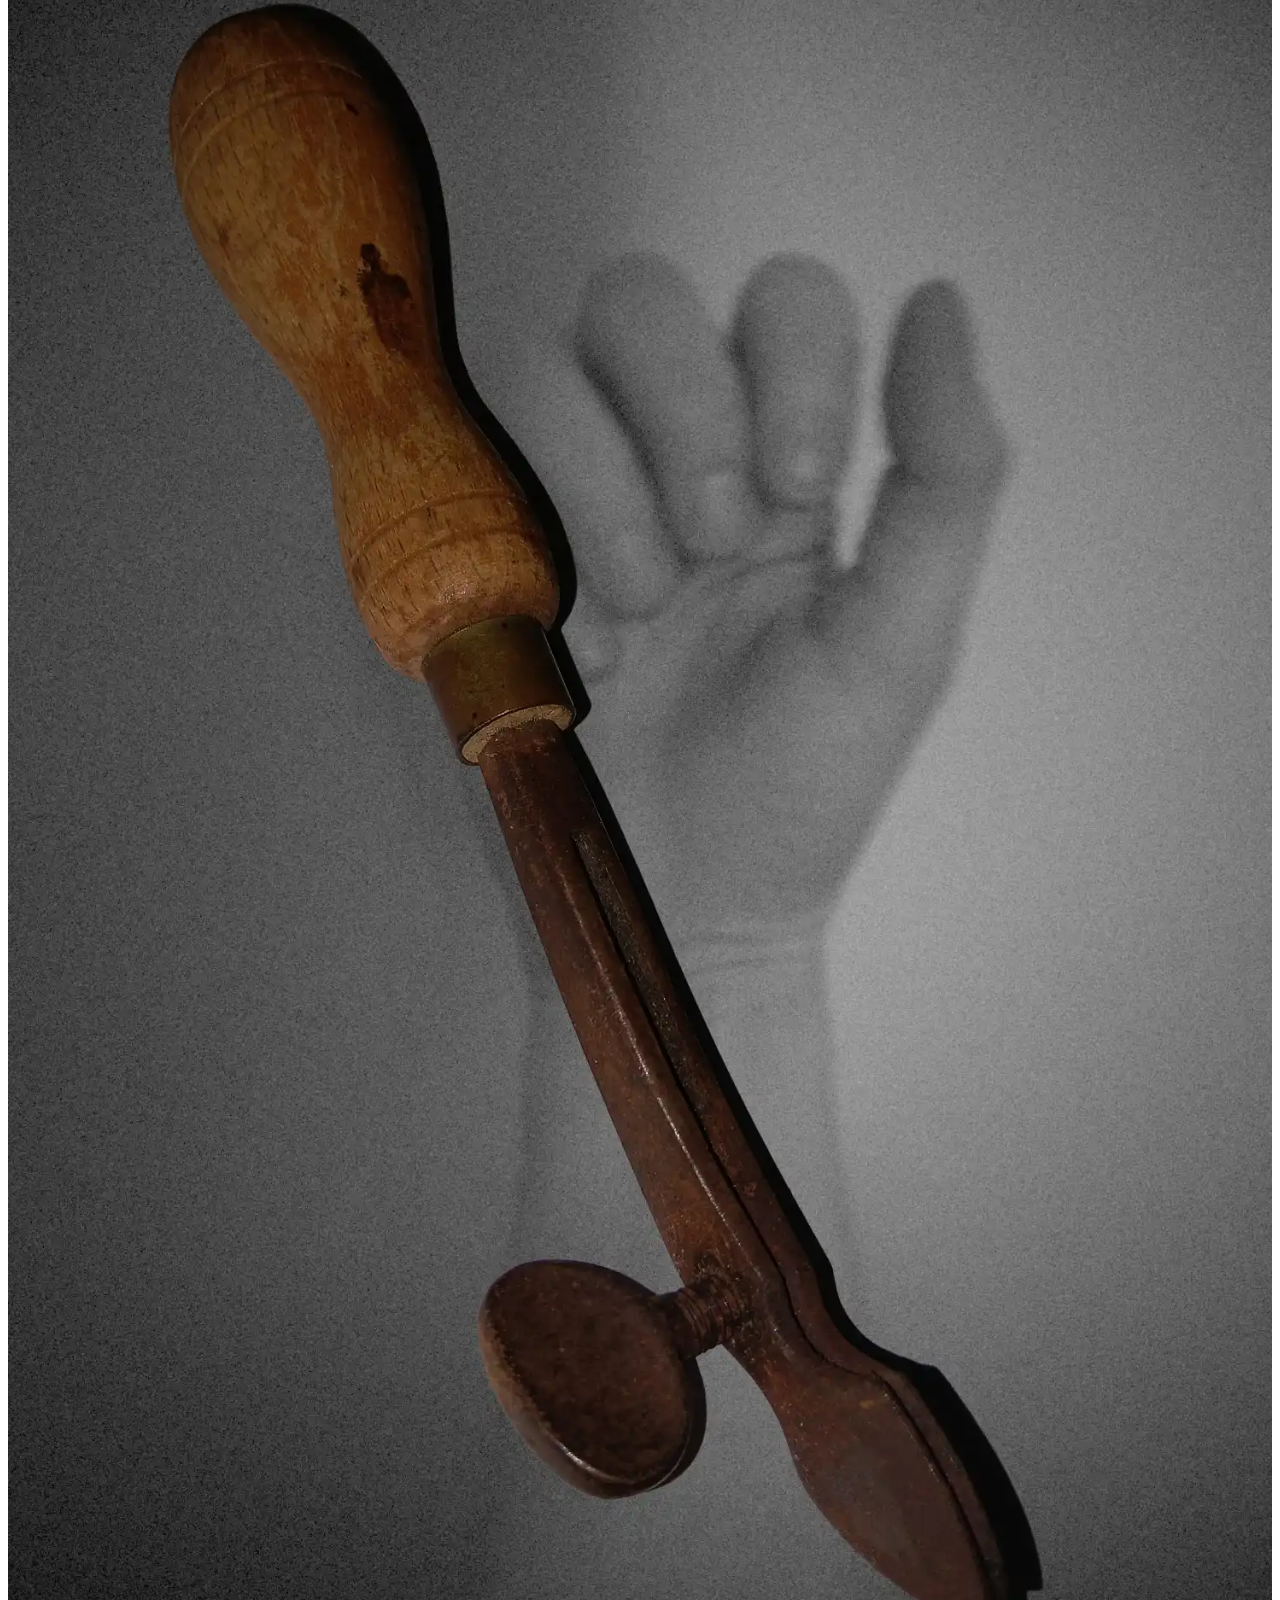
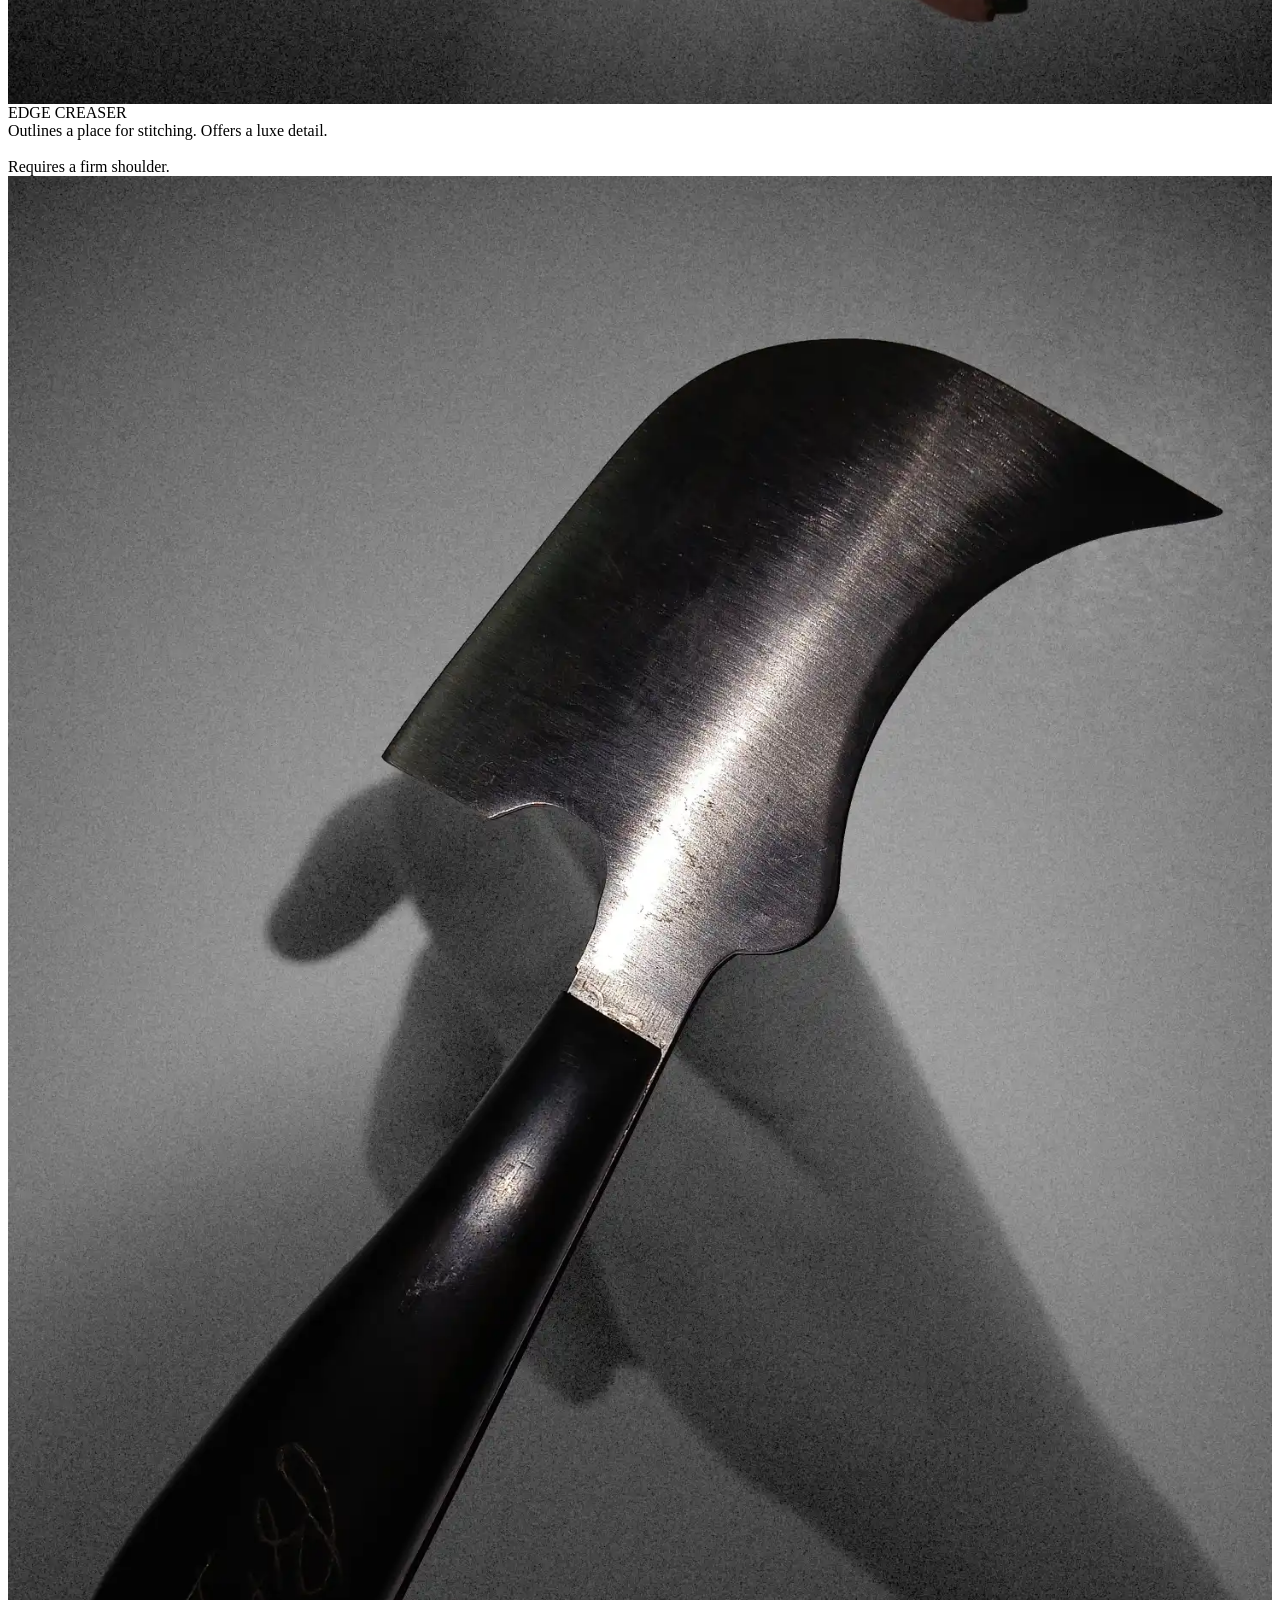
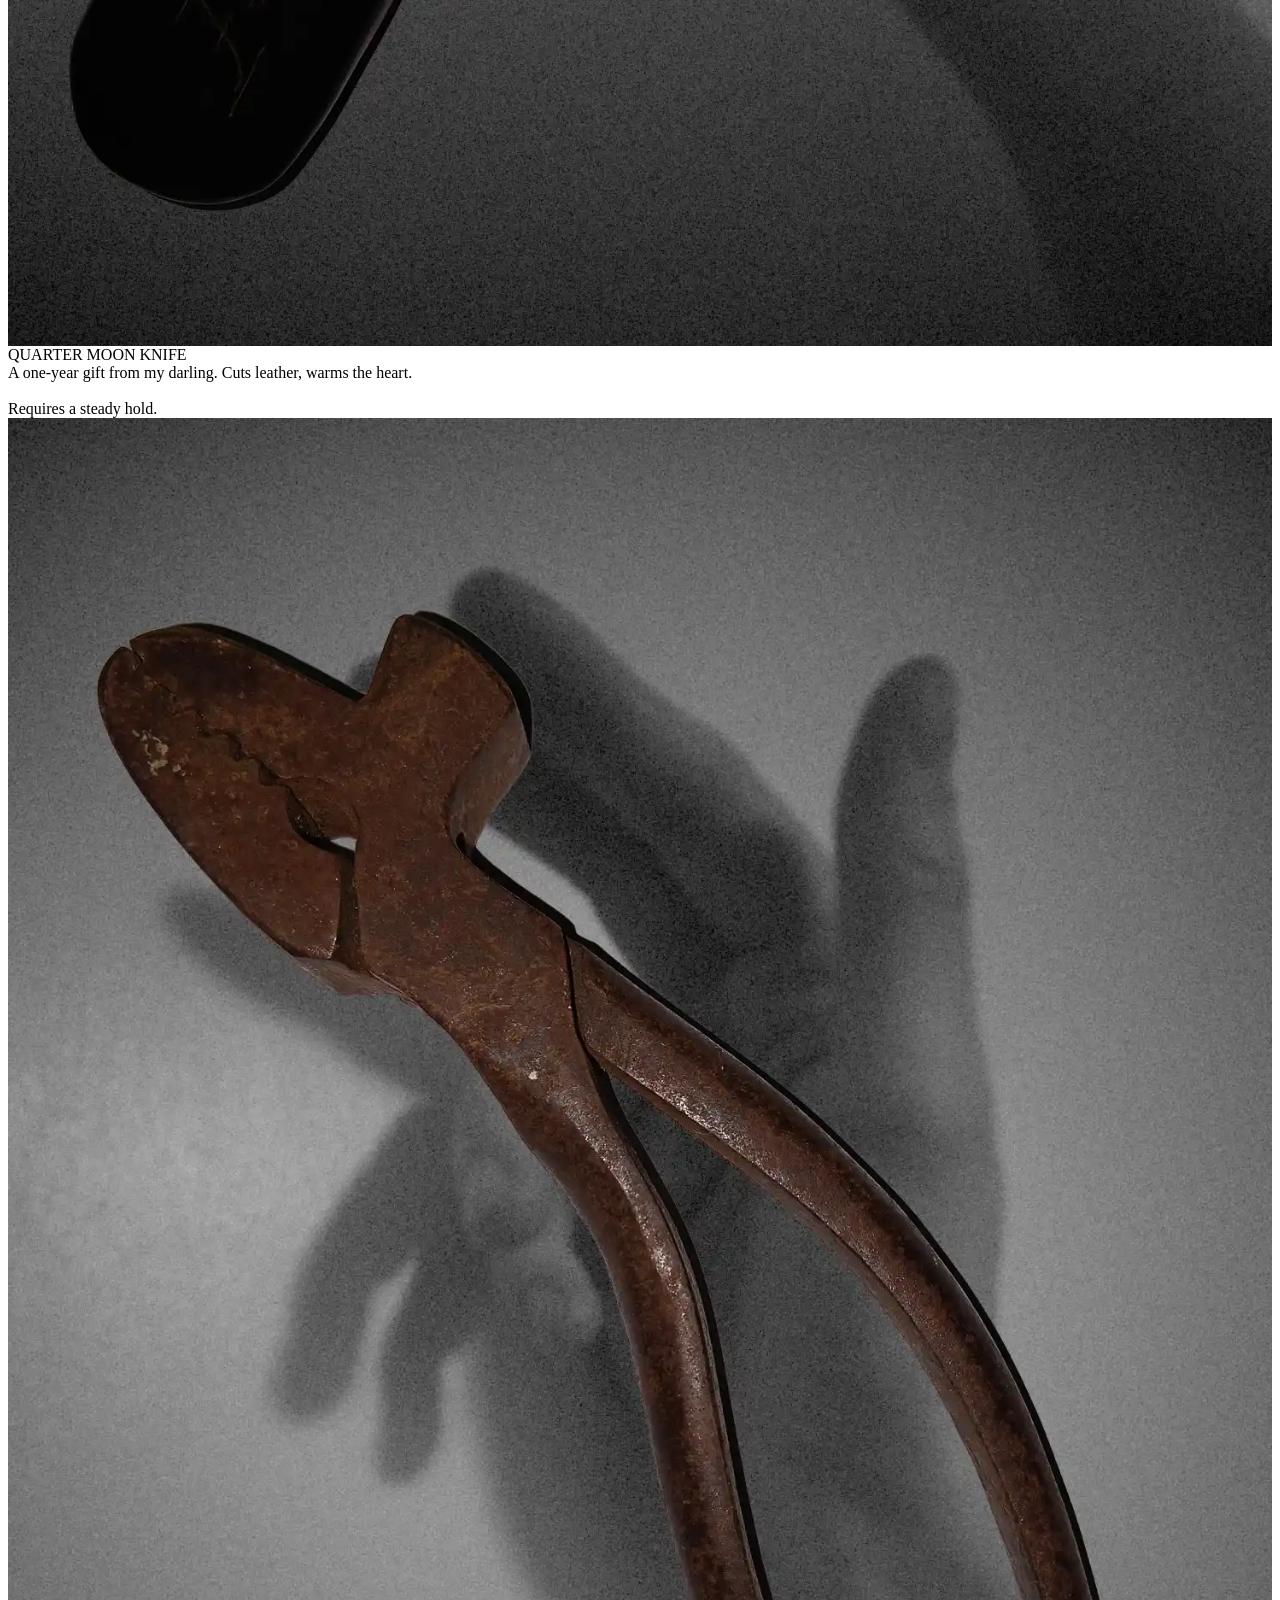
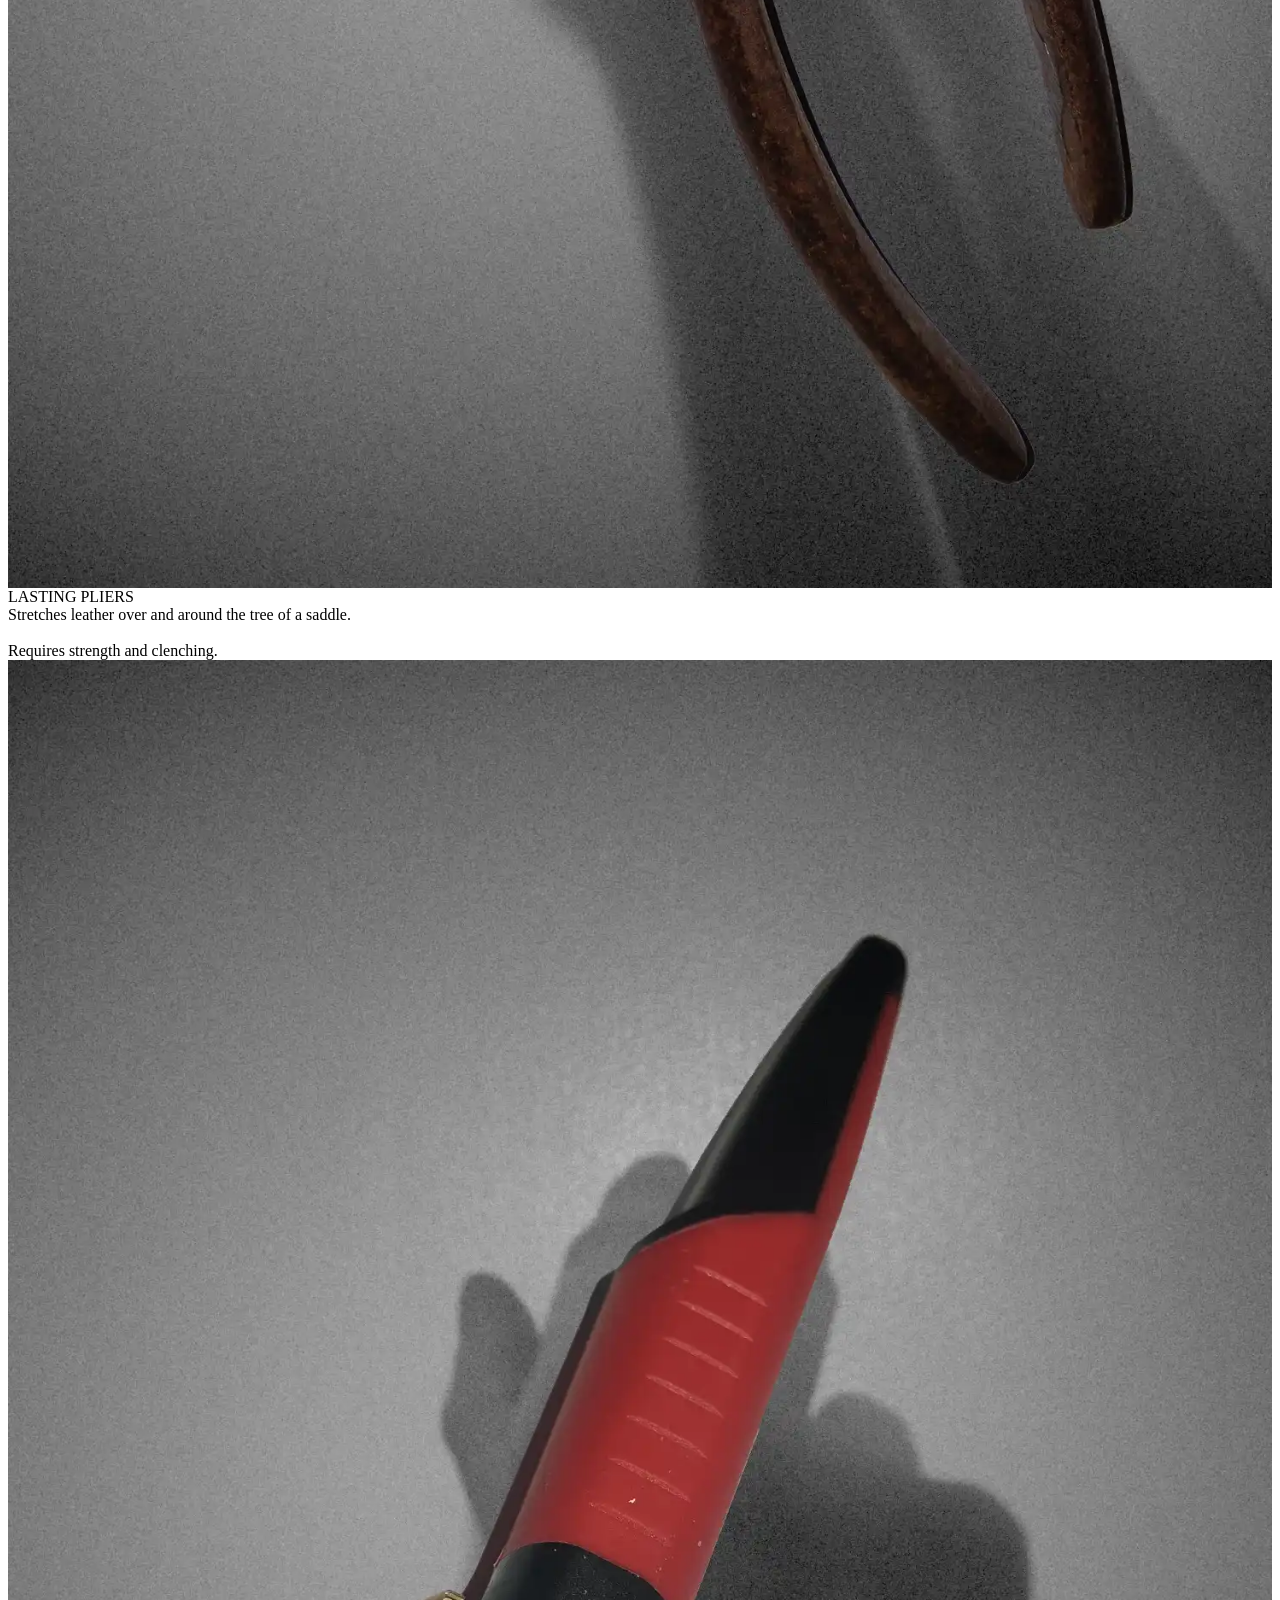
==== commit bb220a0b: "Update bodymaking.html" ====
--- a/bodymaking.html
+++ b/bodymaking.html
@@ -4,7 +4,7 @@
     <meta charset="UTF-8">
     <meta name="viewport" content="width=device-width, initial-scale=1.0">
     <title>BodyMaking</title>
-    <link href="/style.css" rel="stylesheet" type="text/css" media="all">
+    <link href="/bodymaking.css" rel="stylesheet" type="text/css" media="all">
   <style>
   #FixedBG {
     z-index: -1;
